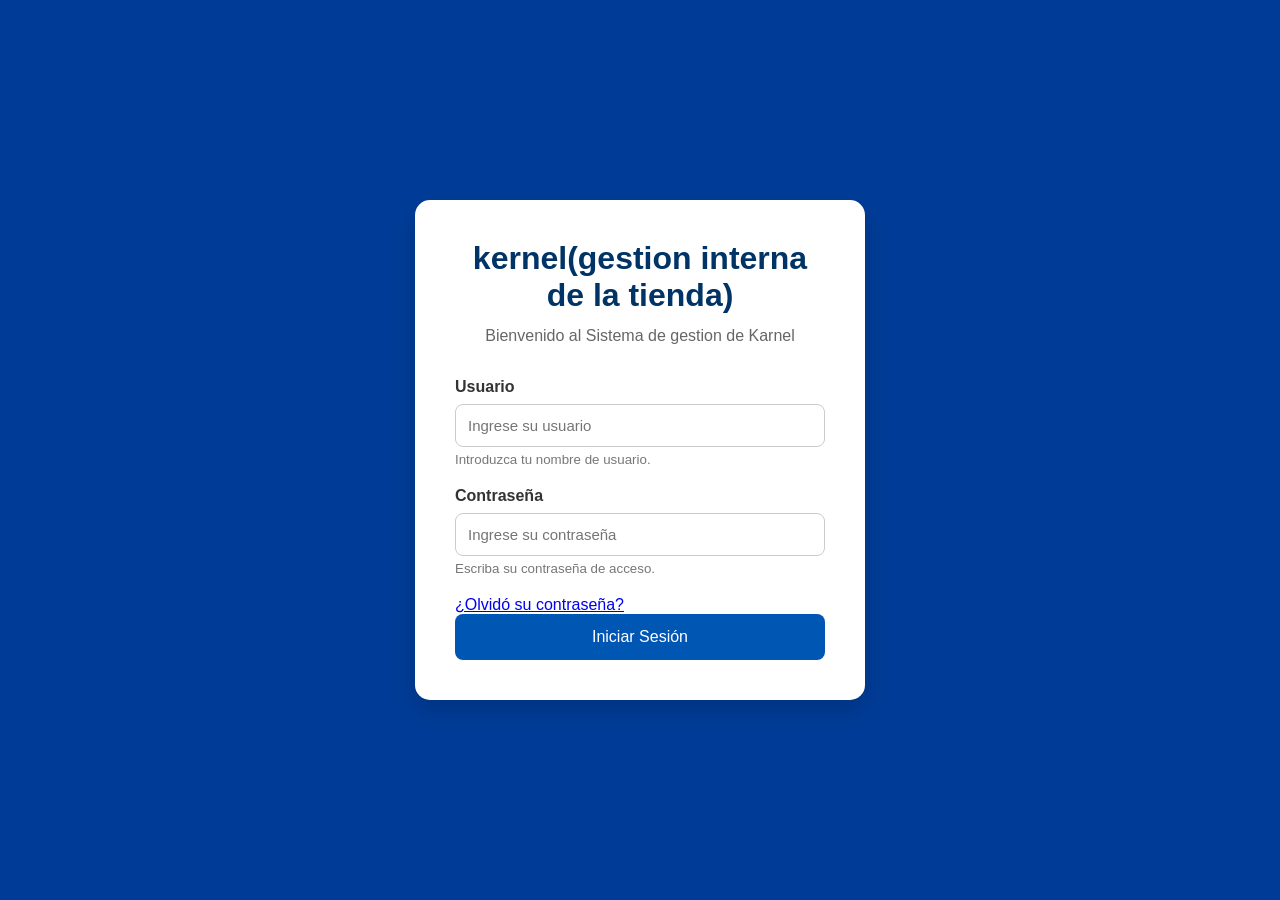
==== index.html @ 646d8b54 "iniciando un nuevo repositorio" ====
<!DOCTYPE html>
<html lang="en">
<head>
    <meta charset="UTF-8">
    <meta name="viewport" content="width=device-width, initial-scale=1.0">
    <title>login</title>
    <link rel="stylesheet" href="./css/style.css">
</head>
<body>
    
  <div class="contenedor">

        <div class="card-login">

            <h1>kernel(gestion interna de la tienda)</h1>

            <p class="subtitulo">
                Bienvenido al Sistema de gestion de Karnel
            </p>

           <form id="myForm">

                <div class="grupo">

                    <label>Usuario</label>

                    <input type="text" placeholder="Ingrese su usuario" id="usuario">

                    <small>
                        Introduzca tu nombre de usuario.
                    </small>

                </div>

                <div class="grupo">

                    <label>Contraseña</label>

                    <input type="password" placeholder="Ingrese su contraseña" id="contraseña">

                    <small>
                        Escriba su contraseña de acceso.
                    </small>

                </div>

                <div class="enlaces">

                    <a href="#">
                        ¿Olvidó su contraseña? 
                    </a>

                </div>

           <button type="submit" class="btn-login" id="btnSubmit">
                    Iniciar Sesión
           </button>

            </form>


           

        </div>

    </div>



    <script src="./js/main.js"></script>
</body>
</html>
---- css/style.css ----
:root{
  --colorPrimario: #0056b3;
  --colorSecundario: #ffffff;
  --bag: linear-gradient(180deg,#f8fbff,#eef4ff);
  --radius: 12px;
}

*{
    margin:0;
    padding:0;
    box-sizing:border-box;
}

body{
    font-family:Arial, Helvetica, sans-serif;
    background:#003c97;
    min-height:100vh;
}

.contenedor{
    display:flex;
    justify-content:center;
    align-items:center;
    min-height:100vh;
}

.card-login{
    background:white;
    width:450px;
    padding:40px;
    border-radius:15px;
    box-shadow:0 10px 25px rgba(0,0,0,.15);
}

.card-login h1{
    text-align:center;
    color:#003366;
    margin-bottom:10px;
}

.subtitulo{
    text-align:center;
    color:#666;
    margin-bottom:30px;
    line-height:1.5;
}

.grupo{
    margin-bottom:20px;
}

label{
    display:block;
    margin-bottom:8px;
    font-weight:bold;
    color:#333;
}

input{
    width:100%;
    padding:12px;
    border:1px solid #ccc;
    border-radius:8px;
    font-size:15px;
}

input:focus{
    outline:none;
    border:1px solid #0056b3;
}

small{
    display:block;
    margin-top:5px;
    color:#777;
}


.btn-login{
    width:100%;
    background:#0056b3;
    color:white;
    border:none;
    padding:14px;
    border-radius:8px;
    font-size:16px;
    cursor:pointer;
}

.btn-login:hover{
    background:#003f88;
}
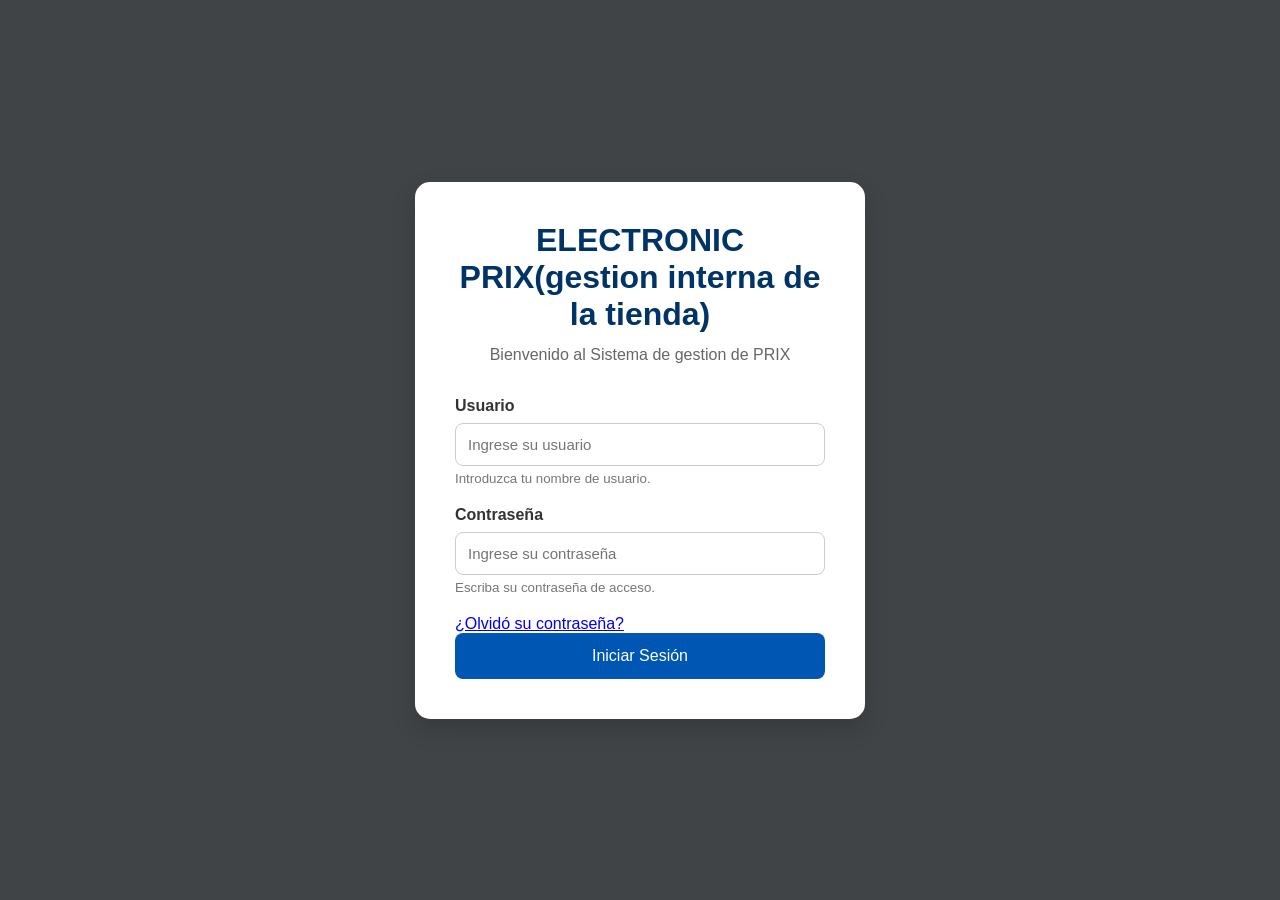
==== commit 7b00144c: "resolviendo algunas incompatibilidades" ====
--- a/index.html
+++ b/index.html
@@ -12,10 +12,10 @@
 
         <div class="card-login">
 
-            <h1>kernel(gestion interna de la tienda)</h1>
+            <h1>ELECTRONIC PRIX(gestion interna de la tienda)</h1>
 
             <p class="subtitulo">
-                Bienvenido al Sistema de gestion de Karnel
+                Bienvenido al Sistema de gestion de PRIX
             </p>
 
            <form id="myForm">
--- a/css/style.css
+++ b/css/style.css
@@ -13,7 +13,7 @@
 
 body{
     font-family:Arial, Helvetica, sans-serif;
-    background:#003c97;
+    background:#404447;
     min-height:100vh;
 }
 
